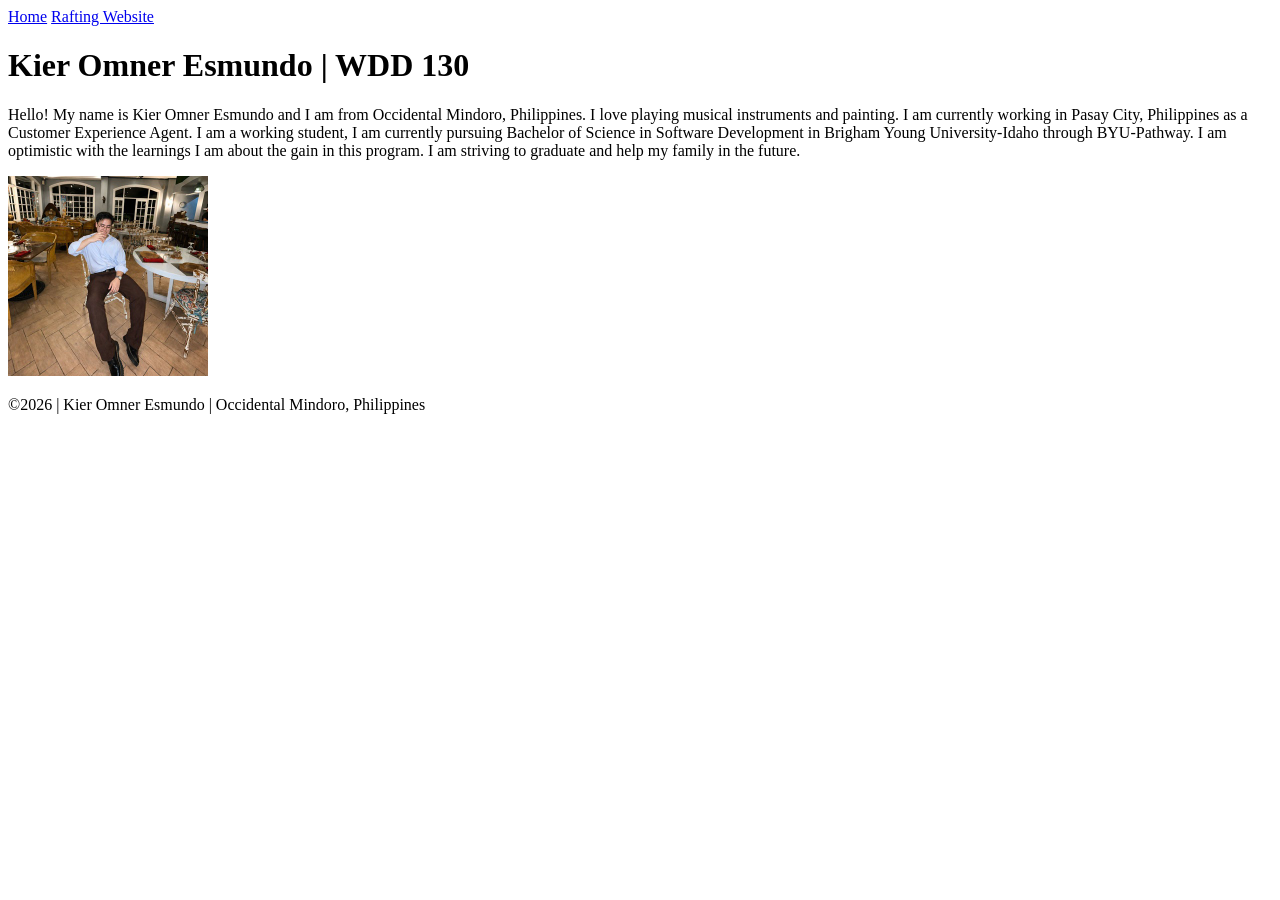
==== index.html @ 9639f5c5 "Refactor code structure for improved readability and maintainability" ====
<!DOCTYPE html>
<html lang="en">

<head>
    <meta charset="UTF-8">
    <meta name="viewport" content="width=device-width, initial-scale=1.0">
    <title>Kier Omner Esmundo | WDD 130</title>
</head>

<body>
    <header>
        <nav>
            <a href="#">Home</a>
            <a href="wwr/">Rafting Website</a>
        </nav>
    </header>
    <main>
        <h1>Kier Omner Esmundo | WDD 130</h1>
        <p>Hello! My name is Kier Omner Esmundo and I am from Occidental Mindoro, Philippines. I
            love playing musical instruments and painting. I am currently working in Pasay City,
            Philippines as a Customer Experience Agent. I am a working student, I am currently
            pursuing Bachelor of Science in Software Development in Brigham Young University-Idaho
            through BYU-Pathway. I am optimistic with the learnings I am about the gain in this
            program. I am striving to graduate and help my family in the future.</p>
        <img src="images/profile.jpg" alt="Hello, my name is Kier Omner Esmundo" width="200">
    </main>
    <footer>
        <p>©2026 | Kier Omner Esmundo | Occidental Mindoro, Philippines </p>
    </footer>
</body>

</html>
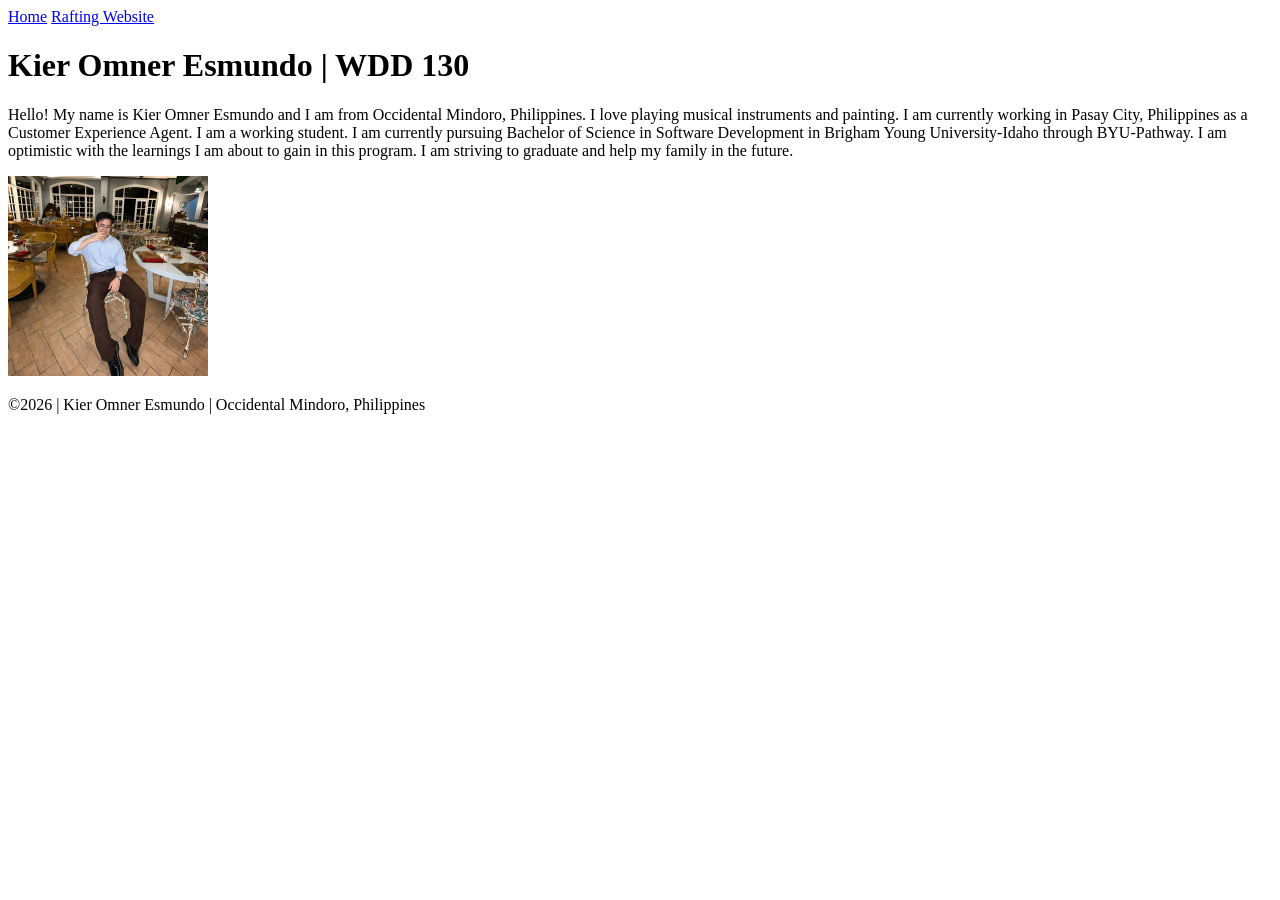
==== commit 932bc108: "Fix grammatical errors and improve sentence structure in the introduction paragraph" ====
--- a/index.html
+++ b/index.html
@@ -18,9 +18,9 @@
         <h1>Kier Omner Esmundo | WDD 130</h1>
         <p>Hello! My name is Kier Omner Esmundo and I am from Occidental Mindoro, Philippines. I
             love playing musical instruments and painting. I am currently working in Pasay City,
-            Philippines as a Customer Experience Agent. I am a working student, I am currently
+            Philippines as a Customer Experience Agent. I am a working student. I am currently
             pursuing Bachelor of Science in Software Development in Brigham Young University-Idaho
-            through BYU-Pathway. I am optimistic with the learnings I am about the gain in this
+            through BYU-Pathway. I am optimistic with the learnings I am about to gain in this
             program. I am striving to graduate and help my family in the future.</p>
         <img src="images/profile.jpg" alt="Hello, my name is Kier Omner Esmundo" width="200">
     </main>
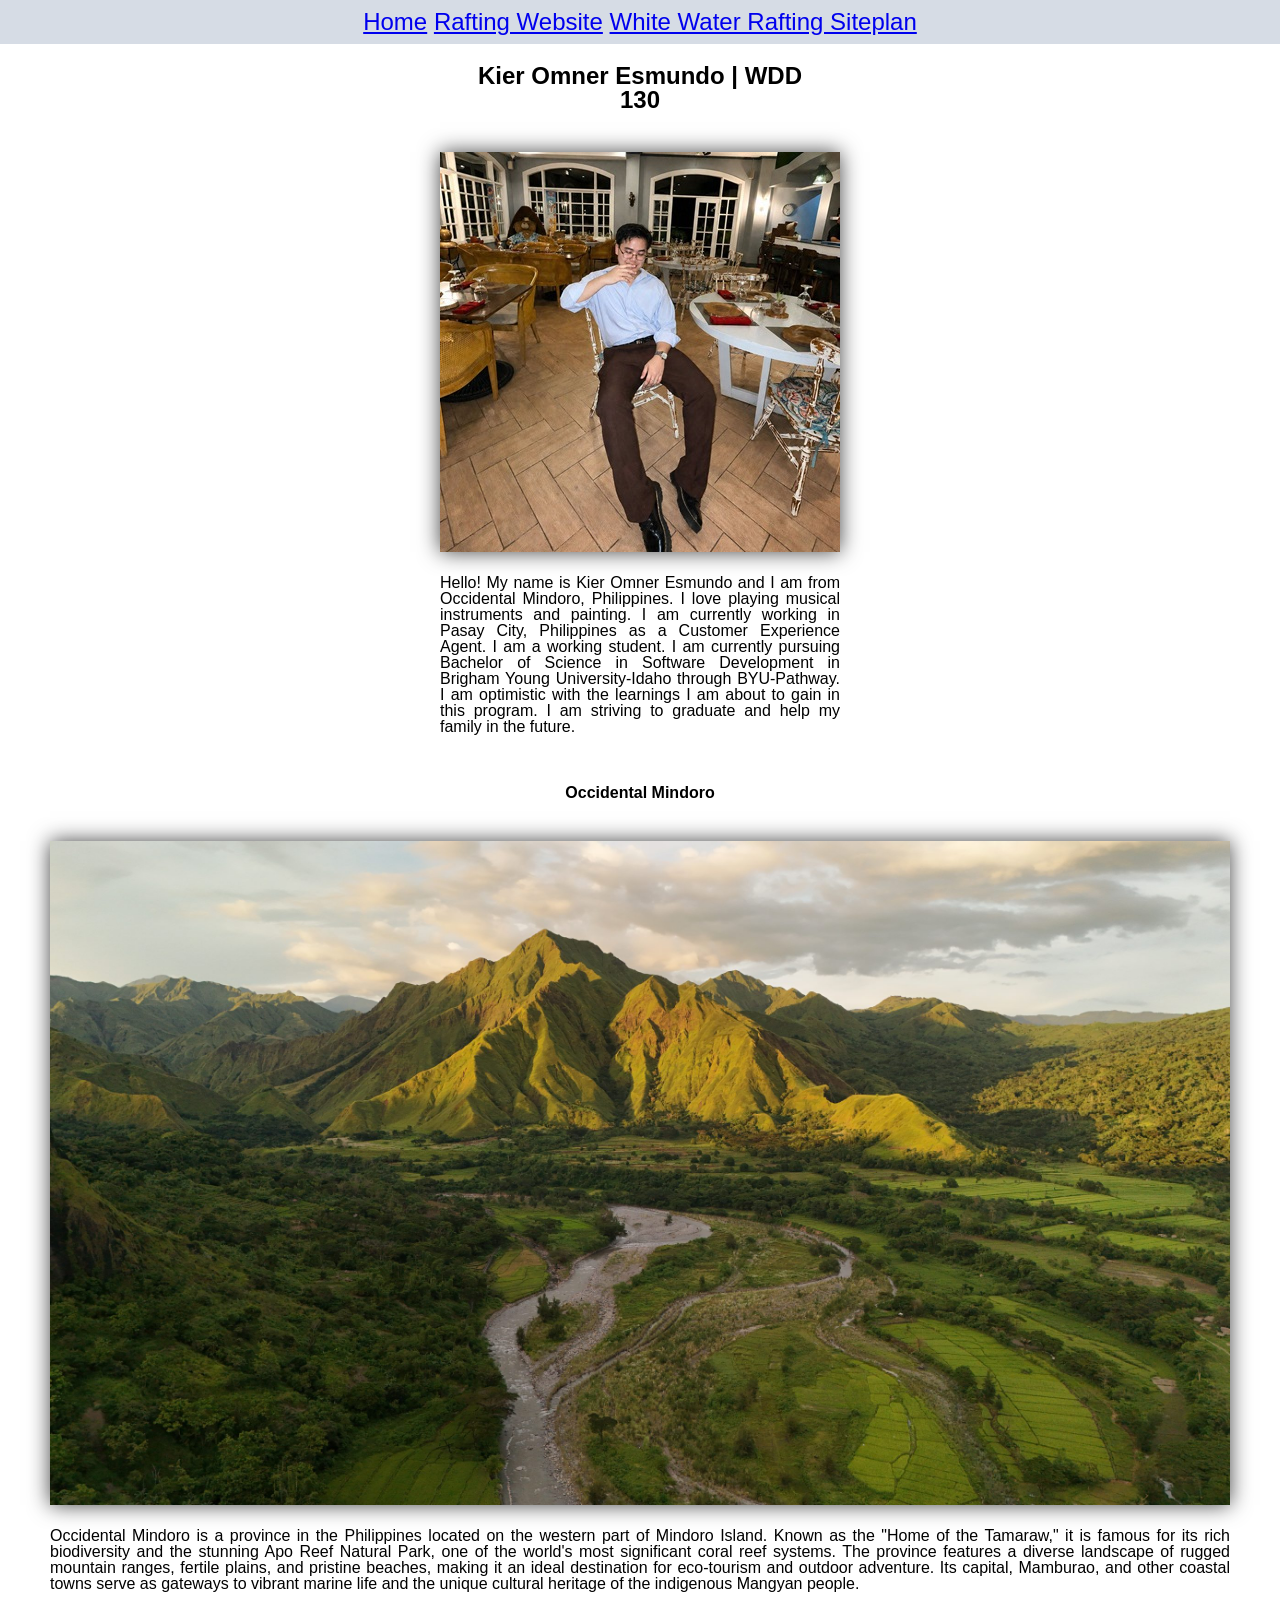
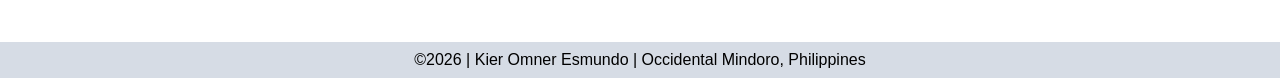
==== commit e24dffcc: "Add home page styles for layout and design - Create a new CSS file for home page styles - Set global" ====
--- a/index.html
+++ b/index.html
@@ -5,6 +5,11 @@
     <meta charset="UTF-8">
     <meta name="viewport" content="width=device-width, initial-scale=1.0">
     <title>Kier Omner Esmundo | WDD 130</title>
+    <meta name="description" content="Kier Omner Esmundo, WDD 130, My Home page">
+    <meta name="author" content="Kier Omner Esmundo">
+    <link rel="stylesheet" href="styles/styles.css">
+
+
 </head>
 
 <body>
@@ -12,18 +17,32 @@
         <nav>
             <a href="#">Home</a>
             <a href="wwr/">Rafting Website</a>
+            <a href="wwr/site-plan-rafting.html">White Water Rafting Siteplan</a>
         </nav>
     </header>
     <main>
         <h1>Kier Omner Esmundo | WDD 130</h1>
-        <p>Hello! My name is Kier Omner Esmundo and I am from Occidental Mindoro, Philippines. I
-            love playing musical instruments and painting. I am currently working in Pasay City,
+        <img src="images/profile.jpg" alt="Hello, my name is Kier Omner Esmundo" width="200">
+        <p1>Hello! My name is Kier Omner Esmundo and I am from Occidental Mindoro, Philippines.</p1>
+        <p2>I love playing musical instruments and painting. I am currently working in Pasay City,
             Philippines as a Customer Experience Agent. I am a working student. I am currently
             pursuing Bachelor of Science in Software Development in Brigham Young University-Idaho
             through BYU-Pathway. I am optimistic with the learnings I am about to gain in this
-            program. I am striving to graduate and help my family in the future.</p>
-        <img src="images/profile.jpg" alt="Hello, my name is Kier Omner Esmundo" width="200">
+            program. I am striving to graduate and help my family in the future.</p2>
     </main>
+    <aside>
+        <h2>Occidental Mindoro</h2>
+        <img src="images/occidental-mindoro.jpg"
+          alt="Devil's Mountain, San Jose, Occidental Mindoro">
+        <p3>Occidental Mindoro is a province in the Philippines located on the western part of
+            Mindoro Island. Known as the "Home of the Tamaraw," it is famous for its rich
+            biodiversity and the stunning Apo Reef Natural Park, one of the world's most significant
+            coral reef systems. The province features a diverse landscape of rugged mountain ranges,
+            fertile plains, and pristine beaches, making it an ideal destination for eco-tourism and
+            outdoor adventure. Its capital, Mamburao, and other coastal towns serve as gateways to
+            vibrant marine life and the unique cultural heritage of the indigenous Mangyan people.
+        </p3>
+    </aside>
     <footer>
         <p>©2026 | Kier Omner Esmundo | Occidental Mindoro, Philippines </p>
     </footer>
--- a/styles/styles.css
+++ b/styles/styles.css
@@ -0,0 +1,62 @@
+* {
+    margin: 0px;
+    padding: 0;
+}
+
+body {
+    font-family: sans-serif;
+    line-height: 1.0;
+}
+
+header,
+footer {
+    background-color: #d6dce5;
+    color: #fff;
+    padding: 10px;
+    text-align: center;
+    font-size: 1.5rem;
+}
+
+main {
+    width: 400px;
+    margin: 0 auto;
+    text-align: justify;
+}
+
+h1,
+h2 {
+    margin: 20px;
+    text-align: center;
+    font-family: Verdana, Tahoma, sans-serif;
+    font-size: 1.5rem;
+}
+
+h2 {
+    margin: 20px;
+    text-align: center;
+    font-size: 1rem;
+}
+
+img {
+    width: 100%;
+    height: auto;
+    box-shadow: 0 0 20px #444;
+    margin: 20px 0;
+}
+
+aside {
+    margin: 50px;
+    text-align: center;
+    font-family: Verdana, Tahoma, sans-serif;
+    font-size: 1rem;
+    text-align: justify;
+}
+
+ul {
+    margin: 10px 20px;
+}
+
+footer {
+    font-size: 1rem;
+    color: black;
+}
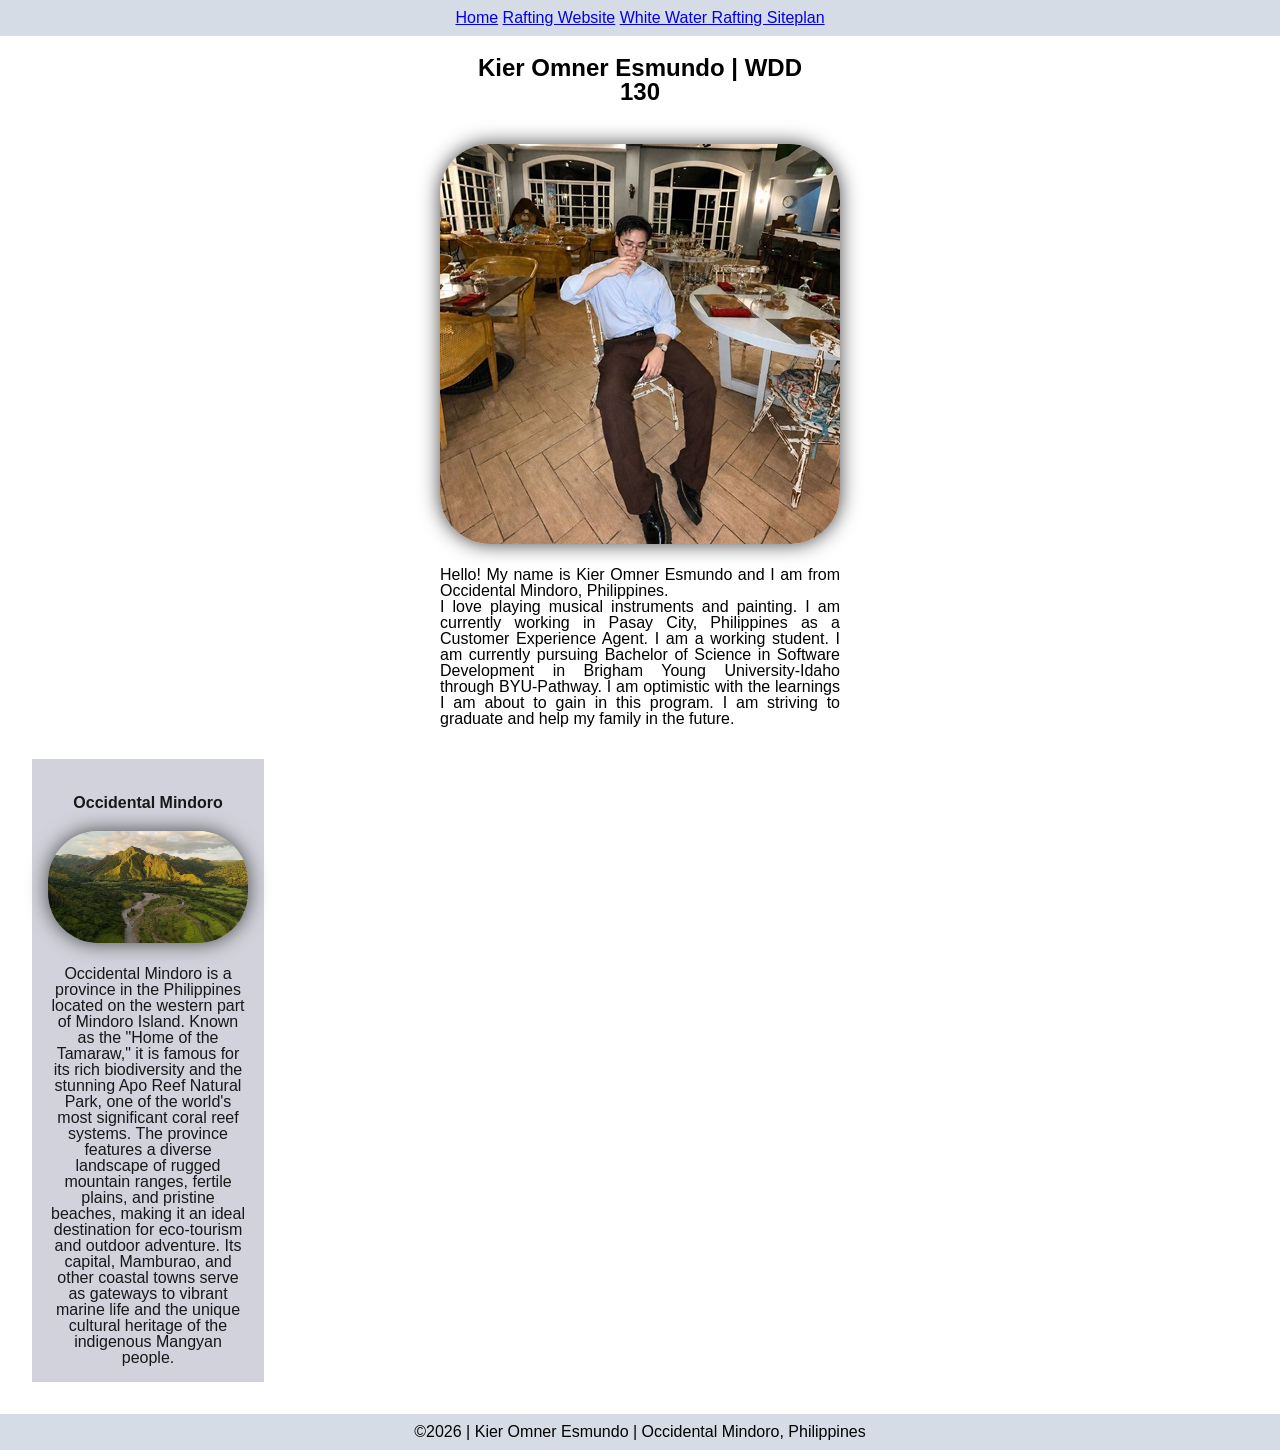
==== commit 82f6f787: "Refactor HTML structure and improve CSS styles for better layout and design" ====
--- a/index.html
+++ b/index.html
@@ -23,25 +23,25 @@
     <main>
         <h1>Kier Omner Esmundo | WDD 130</h1>
         <img src="images/profile.jpg" alt="Hello, my name is Kier Omner Esmundo" width="200">
-        <p1>Hello! My name is Kier Omner Esmundo and I am from Occidental Mindoro, Philippines.</p1>
-        <p2>I love playing musical instruments and painting. I am currently working in Pasay City,
+        <p>Hello! My name is Kier Omner Esmundo and I am from Occidental Mindoro, Philippines.</p>
+        <p>I love playing musical instruments and painting. I am currently working in Pasay City,
             Philippines as a Customer Experience Agent. I am a working student. I am currently
             pursuing Bachelor of Science in Software Development in Brigham Young University-Idaho
             through BYU-Pathway. I am optimistic with the learnings I am about to gain in this
-            program. I am striving to graduate and help my family in the future.</p2>
+            program. I am striving to graduate and help my family in the future.</p>
     </main>
     <aside>
         <h2>Occidental Mindoro</h2>
         <img src="images/occidental-mindoro.jpg"
           alt="Devil's Mountain, San Jose, Occidental Mindoro">
-        <p3>Occidental Mindoro is a province in the Philippines located on the western part of
+        <p>Occidental Mindoro is a province in the Philippines located on the western part of
             Mindoro Island. Known as the "Home of the Tamaraw," it is famous for its rich
             biodiversity and the stunning Apo Reef Natural Park, one of the world's most significant
             coral reef systems. The province features a diverse landscape of rugged mountain ranges,
             fertile plains, and pristine beaches, making it an ideal destination for eco-tourism and
             outdoor adventure. Its capital, Mamburao, and other coastal towns serve as gateways to
             vibrant marine life and the unique cultural heritage of the indigenous Mangyan people.
-        </p3>
+        </p>
     </aside>
     <footer>
         <p>©2026 | Kier Omner Esmundo | Occidental Mindoro, Philippines </p>
--- a/styles/styles.css
+++ b/styles/styles.css
@@ -14,7 +14,7 @@
     color: #fff;
     padding: 10px;
     text-align: center;
-    font-size: 1.5rem;
+    font-size: 1rem;
 }
 
 main {
@@ -37,19 +37,36 @@
     font-size: 1rem;
 }
 
-img {
+main img {
     width: 100%;
     height: auto;
     box-shadow: 0 0 20px #444;
     margin: 20px 0;
+    border-radius: 50px;
+}
+
+p {
+    padding: o;
 }
 
 aside {
-    margin: 50px;
+    width: 200px;
+    margin: 2em;
+    padding: 1em;
+    border: #444;
+    background-color: #d2d2dc;
     text-align: center;
+    color: #181819;
     font-family: Verdana, Tahoma, sans-serif;
-    font-size: 1rem;
-    text-align: justify;
+    font-size: 1em;
+}
+
+aside img {
+    border-radius: 50px;
+    width: 100%;
+    height: auto;
+    margin-bottom: 20px;
+    box-shadow: 0 0 20px #444;
 }
 
 ul {
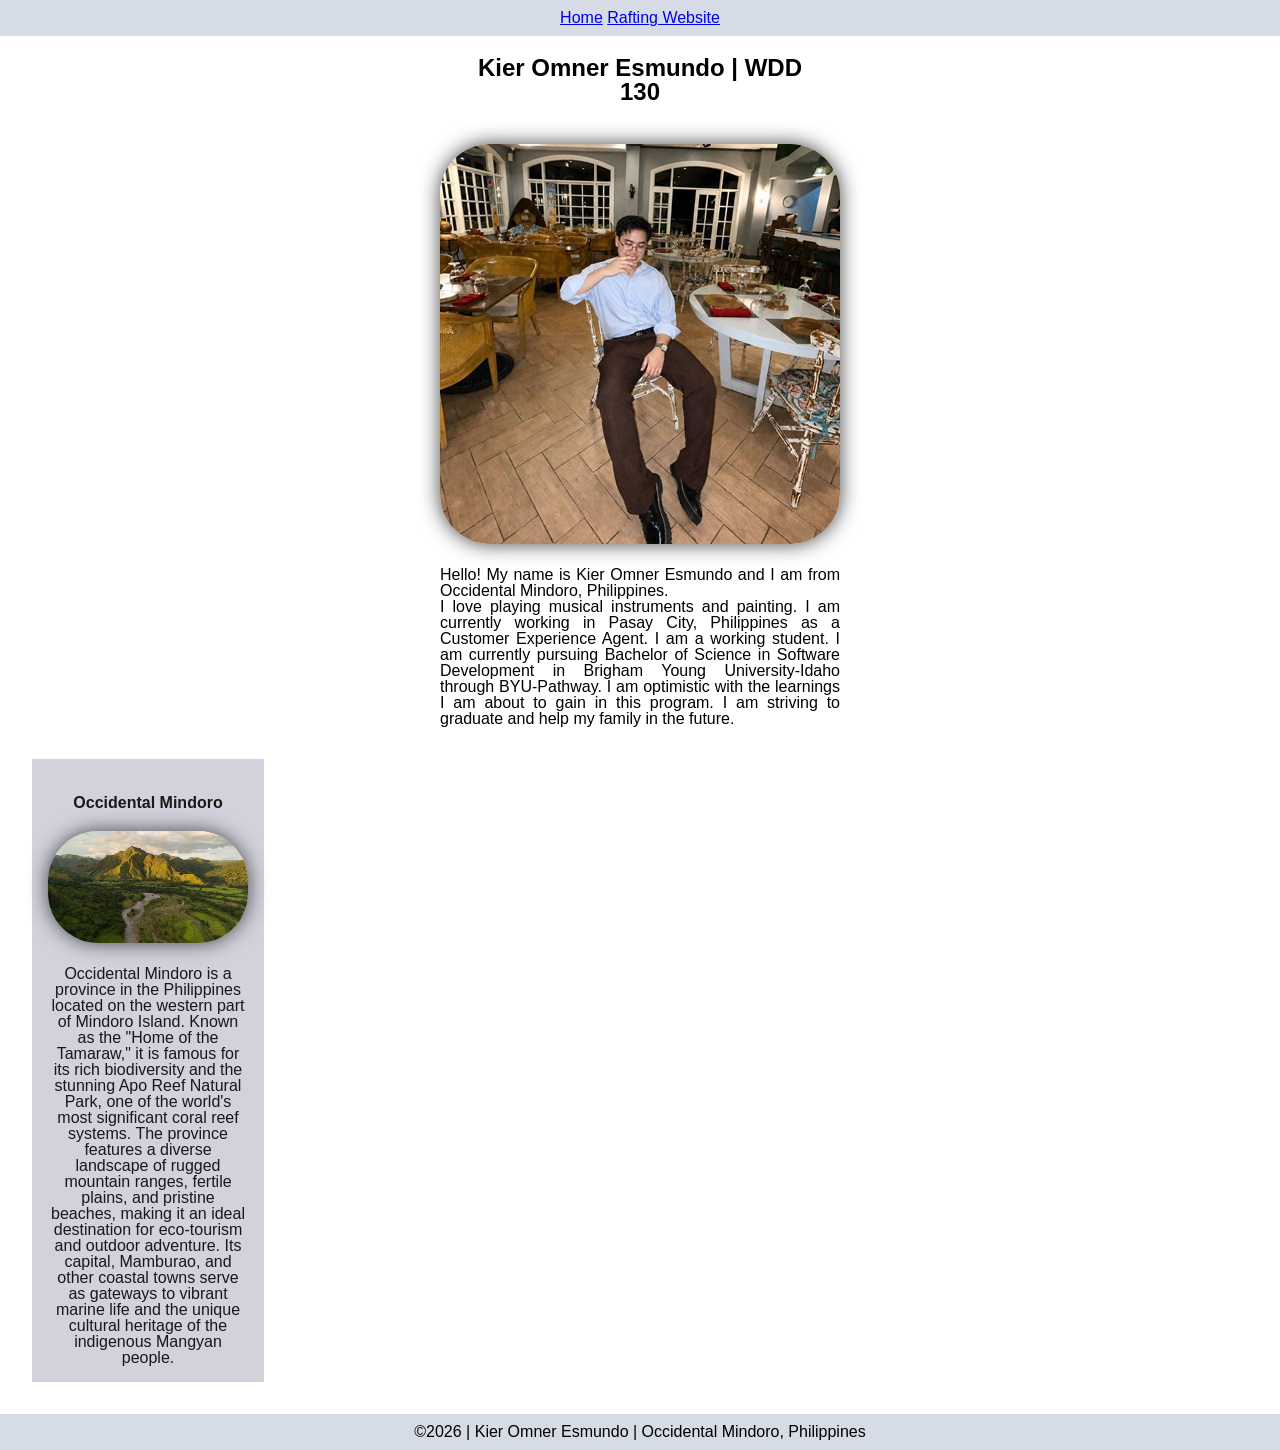
==== commit 01386ce9: "Update meta description for clarity and fix padding error in paragraph styles" ====
--- a/index.html
+++ b/index.html
@@ -5,7 +5,8 @@
     <meta charset="UTF-8">
     <meta name="viewport" content="width=device-width, initial-scale=1.0">
     <title>Kier Omner Esmundo | WDD 130</title>
-    <meta name="description" content="Kier Omner Esmundo, WDD 130, My Home page">
+    <meta name="description"
+      content="My name is Kier Omner Esmundo, a WDD 130 student. This is My Home page.">
     <meta name="author" content="Kier Omner Esmundo">
     <link rel="stylesheet" href="styles/styles.css">
 
@@ -17,7 +18,6 @@
         <nav>
             <a href="#">Home</a>
             <a href="wwr/">Rafting Website</a>
-            <a href="wwr/site-plan-rafting.html">White Water Rafting Siteplan</a>
         </nav>
     </header>
     <main>
--- a/styles/styles.css
+++ b/styles/styles.css
@@ -46,7 +46,7 @@
 }
 
 p {
-    padding: o;
+    padding: 0;
 }
 
 aside {
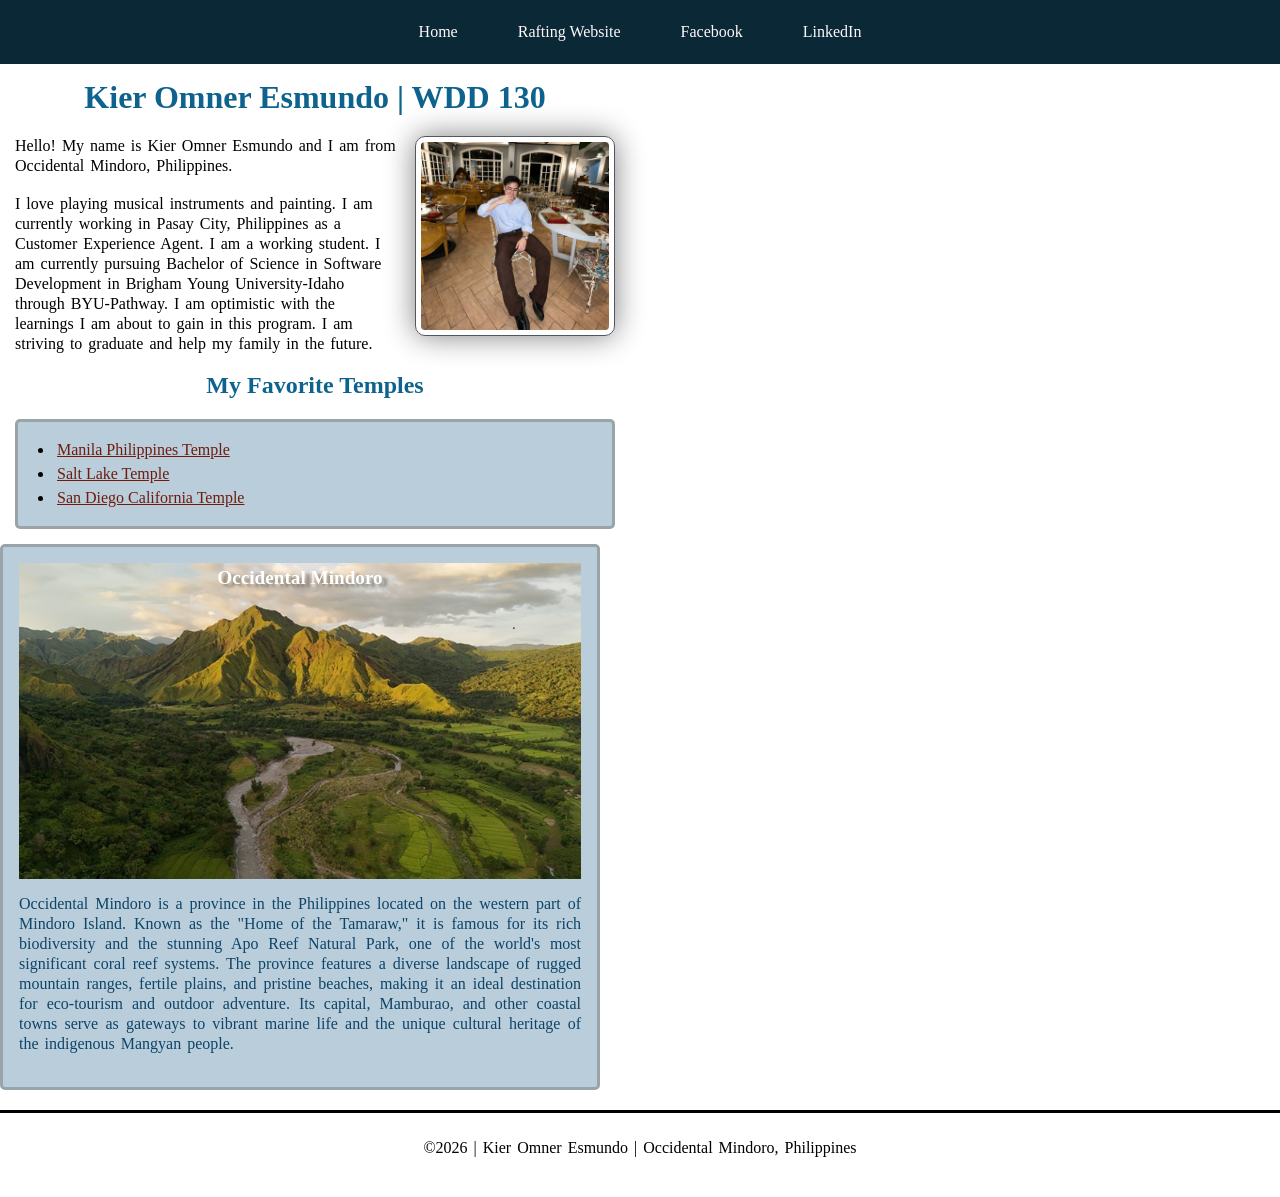
==== commit 88bbaab0: "Refactor code structure for improved readability and maintainability" ====
--- a/index.html
+++ b/index.html
@@ -6,10 +6,9 @@
     <meta name="viewport" content="width=device-width, initial-scale=1.0">
     <title>Kier Omner Esmundo | WDD 130</title>
     <meta name="description"
-      content="My name is Kier Omner Esmundo, a WDD 130 student. This is My Home page.">
+      content="Hello! My name is Kier Omner Esmundo, a WDD 130 student. This is My Home page.">
     <meta name="author" content="Kier Omner Esmundo">
     <link rel="stylesheet" href="styles/styles.css">
-
 
 </head>
 
@@ -18,6 +17,8 @@
         <nav>
             <a href="#">Home</a>
             <a href="wwr/">Rafting Website</a>
+            <a href="https://web.facebook.com/?_rdc=1&_rdr#" target="_blank">Facebook</a>
+            <a href="https://www.linkedin.com/" target="_blank">LinkedIn</a>
         </nav>
     </header>
     <main>
@@ -29,11 +30,25 @@
             pursuing Bachelor of Science in Software Development in Brigham Young University-Idaho
             through BYU-Pathway. I am optimistic with the learnings I am about to gain in this
             program. I am striving to graduate and help my family in the future.</p>
+        <h2>My Favorite Temples</h2>
+        <ul class="box">
+            <li><a href="https://churchofjesuschristtemples.org/manila-philippines-temple/"
+                  target="_blank">Manila
+                    Philippines Temple</a></li>
+            <li><a href="https://churchofjesuschristtemples.org/salt-lake-temple/"
+                  target="_blank">Salt Lake
+                    Temple</a></li>
+            <li><a href="https://churchofjesuschristtemples.org/san-diego-california-temple/"
+                  target="_blank">San
+                    Diego California Temple</a></li>
+        </ul>
     </main>
-    <aside>
-        <h2>Occidental Mindoro</h2>
-        <img src="images/occidental-mindoro.jpg"
-          alt="Devil's Mountain, San Jose, Occidental Mindoro">
+    <aside class="box">
+        <div class="image-container">
+            <img src="images/occidental-mindoro.jpg"
+              alt="Devil's Mountain, San Jose, Occidental Mindoro">
+            <div class="top-text">Occidental Mindoro</div>
+        </div>
         <p>Occidental Mindoro is a province in the Philippines located on the western part of
             Mindoro Island. Known as the "Home of the Tamaraw," it is famous for its rich
             biodiversity and the stunning Apo Reef Natural Park, one of the world's most significant
--- a/styles/styles.css
+++ b/styles/styles.css
@@ -1,79 +1,157 @@
 * {
-    margin: 0px;
+    margin: 0;
     padding: 0;
+    box-sizing: border-box;
+    font-family: Georgia, serif;
 }
 
-body {
-    font-family: sans-serif;
-    line-height: 1.0;
+a {
+    color: #6f1c0f;
 }
 
-header,
-footer {
-    background-color: #d6dce5;
-    color: #fff;
-    padding: 10px;
-    text-align: center;
-    font-size: 1rem;
+a:visited {
+    color: #fbfcfc;
 }
 
-main {
-    width: 400px;
-    margin: 0 auto;
-    text-align: justify;
+a:hover {
+    color: #b46845;
+    text-decoration: underline;
+}
+
+a:active {
+    color: #d29c9c;
+}
+
+header nav {
+    display: flex;
+    /* puts items side by side */
+    gap: 20px;
+    /* space between links */
+    justify-content: center;
+}
+
+header nav a {
+    text-decoration: none;
+    color: #fdfafa;
+}
+
+nav {
+    background-color: rgb(10, 40, 54);
+    padding: 3px;
+}
+
+nav a {
+    color: white;
+    display: block;
+    padding: 10px;
+    margin: 10px;
 }
 
 h1,
 h2 {
-    margin: 20px;
+    color: rgb(13, 99, 142);
+    margin-bottom: 20px;
     text-align: center;
-    font-family: Verdana, Tahoma, sans-serif;
-    font-size: 1.5rem;
-}
-
-h2 {
-    margin: 20px;
-    text-align: center;
-    font-size: 1rem;
 }
 
 main img {
-    width: 100%;
+    width: 200px;
     height: auto;
-    box-shadow: 0 0 20px #444;
-    margin: 20px 0;
-    border-radius: 50px;
+    border: 1px solid rgb(82, 87, 95);
+    border-radius: 10px;
+    padding: 5px;
+    box-shadow: 0 0 30px gray;
+    float: right;
+    margin-left: 3%;
+    margin-bottom: 2px;
 }
 
 p {
     padding: 0;
+    word-spacing: 2px;
+    line-height: 20px;
+    margin-bottom: 25px;
+    margin-bottom: 3%;
+}
+
+main {
+    max-width: 600px;
+    margin: 15px;
+
 }
 
 aside {
-    width: 200px;
-    margin: 2em;
-    padding: 1em;
-    border: #444;
-    background-color: #d2d2dc;
-    text-align: center;
-    color: #181819;
-    font-family: Verdana, Tahoma, sans-serif;
-    font-size: 1em;
+    max-width: 600px;
+    border-radius: 15px;
+    color: rgb(14, 68, 105);
+    line-height: 20px;
+    text-align: justify;
+    position: relative;
 }
 
 aside img {
-    border-radius: 50px;
     width: 100%;
     height: auto;
-    margin-bottom: 20px;
-    box-shadow: 0 0 20px #444;
+
 }
 
-ul {
-    margin: 10px 20px;
+aside h2 {
+    color: white;
+    margin-bottom: 10px;
+    font-size: 25px;
+    position: absolute;
+    top: 1em;
+    left: 150px;
+}
+
+aside p {
+    margin-top: 10px;
 }
 
 footer {
-    font-size: 1rem;
-    color: black;
-}+    margin-top: 20px;
+    border-top: 3px solid black;
+    text-align: center;
+}
+
+footer p {
+    text-align: center;
+    margin-top: 2%;
+}
+
+/* class selectors */
+.box {
+    padding: 1rem;
+    margin: 1rem 0 2 rem;
+    border: 3px solid rgba(83, 71, 56, 0.309);
+    border-radius: 5px;
+    background-color: rgb(185, 206, 218);
+
+}
+
+.box li {
+    padding: 3px;
+    margin-left: 20px;
+}
+
+.image-container {
+    position: relative;
+    display: inline-block;
+}
+
+.image-container img {
+    width: 100%;
+    /* or set a fixed width if needed */
+    height: auto;
+}
+
+.top-text {
+    position: absolute;
+    top: 0;
+    left: 50%;
+    transform: translateX(-50%);
+    color: white;
+    font-size: 1.2rem;
+    font-weight: bold;
+    padding: 5px 10px;
+    text-shadow: 5px 3px 3px rgba(59, 59, 59, 0.507);
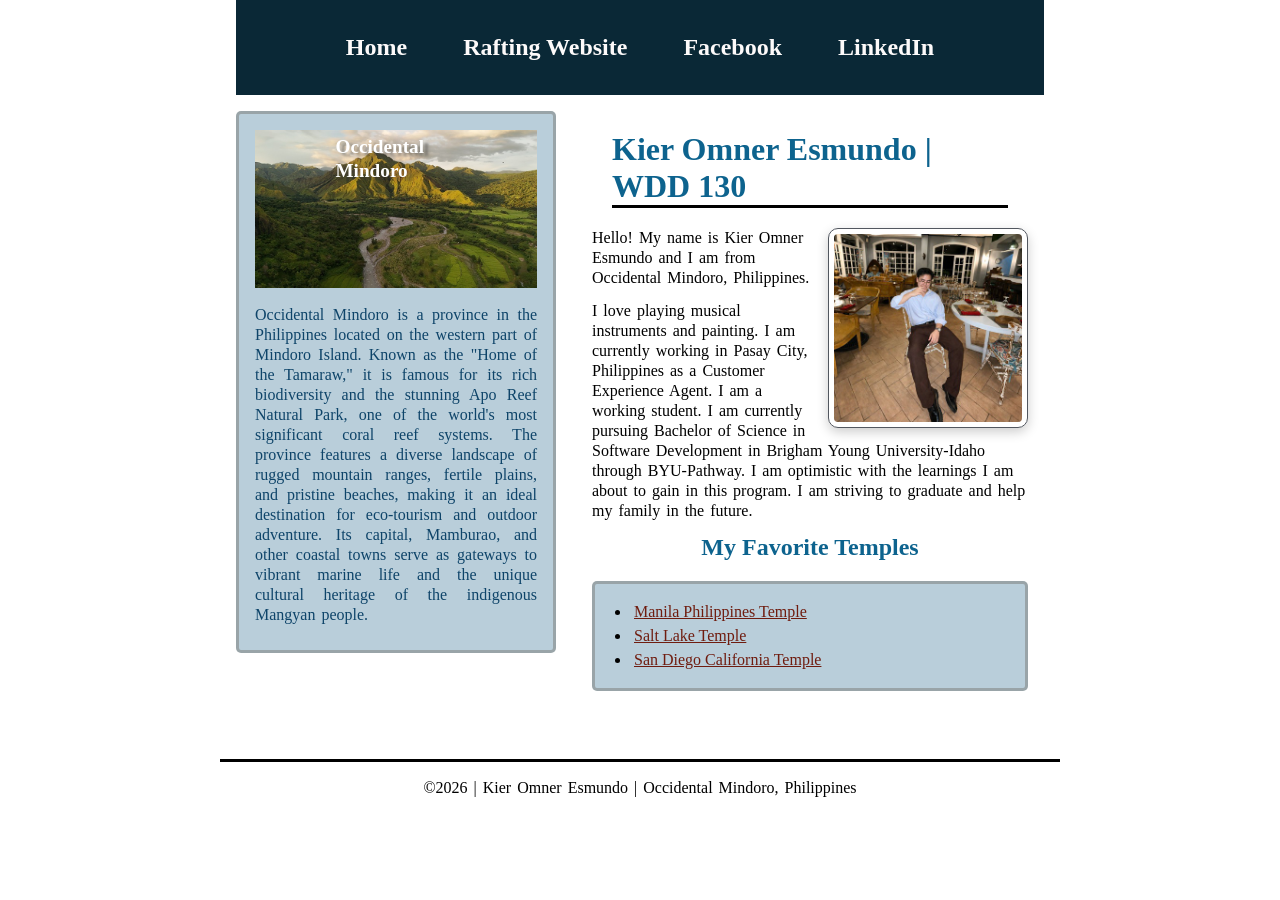
==== commit 9e52795c: "Refactor layout structure and styles for improved responsiveness and readability" ====
--- a/index.html
+++ b/index.html
@@ -21,43 +21,54 @@
             <a href="https://www.linkedin.com/" target="_blank">LinkedIn</a>
         </nav>
     </header>
-    <main>
-        <h1>Kier Omner Esmundo | WDD 130</h1>
-        <img src="images/profile.jpg" alt="Hello, my name is Kier Omner Esmundo" width="200">
-        <p>Hello! My name is Kier Omner Esmundo and I am from Occidental Mindoro, Philippines.</p>
-        <p>I love playing musical instruments and painting. I am currently working in Pasay City,
-            Philippines as a Customer Experience Agent. I am a working student. I am currently
-            pursuing Bachelor of Science in Software Development in Brigham Young University-Idaho
-            through BYU-Pathway. I am optimistic with the learnings I am about to gain in this
-            program. I am striving to graduate and help my family in the future.</p>
-        <h2>My Favorite Temples</h2>
-        <ul class="box">
-            <li><a href="https://churchofjesuschristtemples.org/manila-philippines-temple/"
-                  target="_blank">Manila
-                    Philippines Temple</a></li>
-            <li><a href="https://churchofjesuschristtemples.org/salt-lake-temple/"
-                  target="_blank">Salt Lake
-                    Temple</a></li>
-            <li><a href="https://churchofjesuschristtemples.org/san-diego-california-temple/"
-                  target="_blank">San
-                    Diego California Temple</a></li>
-        </ul>
-    </main>
-    <aside class="box">
-        <div class="image-container">
-            <img src="images/occidental-mindoro.jpg"
-              alt="Devil's Mountain, San Jose, Occidental Mindoro">
-            <div class="top-text">Occidental Mindoro</div>
-        </div>
-        <p>Occidental Mindoro is a province in the Philippines located on the western part of
-            Mindoro Island. Known as the "Home of the Tamaraw," it is famous for its rich
-            biodiversity and the stunning Apo Reef Natural Park, one of the world's most significant
-            coral reef systems. The province features a diverse landscape of rugged mountain ranges,
-            fertile plains, and pristine beaches, making it an ideal destination for eco-tourism and
-            outdoor adventure. Its capital, Mamburao, and other coastal towns serve as gateways to
-            vibrant marine life and the unique cultural heritage of the indigenous Mangyan people.
-        </p>
-    </aside>
+    <div class="grid">
+        <main>
+            <h1>Kier Omner Esmundo | WDD 130</h1>
+            <img src="images/profile.jpg" alt="Hello, my name is Kier Omner Esmundo" width="200">
+            <p>Hello! My name is Kier Omner Esmundo and I am from Occidental Mindoro, Philippines.
+            </p>
+            <p>I love playing musical instruments and painting. I am currently working in Pasay
+                City,
+                Philippines as a Customer Experience Agent. I am a working student. I am currently
+                pursuing Bachelor of Science in Software Development in Brigham Young
+                University-Idaho
+                through BYU-Pathway. I am optimistic with the learnings I am about to gain in this
+                program. I am striving to graduate and help my family in the future.</p>
+            <h2>My Favorite Temples</h2>
+            <ul class="box">
+                <li><a href="https://churchofjesuschristtemples.org/manila-philippines-temple/"
+                      target="_blank">Manila
+                        Philippines Temple</a></li>
+                <li><a href="https://churchofjesuschristtemples.org/salt-lake-temple/"
+                      target="_blank">Salt Lake
+                        Temple</a></li>
+                <li><a href="https://churchofjesuschristtemples.org/san-diego-california-temple/"
+                      target="_blank">San
+                        Diego California Temple</a>
+                </li>
+            </ul>
+        </main>
+        <aside class="box">
+            <div class="image-container">
+                <img src="images/occidental-mindoro.jpg"
+                  alt="Devil's Mountain, San Jose, Occidental Mindoro">
+                <div class="top-text">Occidental Mindoro</div>
+            </div>
+            <p>Occidental Mindoro is a province in the Philippines located on the western part of
+                Mindoro Island. Known as the "Home of the Tamaraw," it is famous for its rich
+                biodiversity and the stunning Apo Reef Natural Park, one of the world's most
+                significant
+                coral reef systems. The province features a diverse landscape of rugged mountain
+                ranges,
+                fertile plains, and pristine beaches, making it an ideal destination for eco-tourism
+                and
+                outdoor adventure. Its capital, Mamburao, and other coastal towns serve as gateways
+                to
+                vibrant marine life and the unique cultural heritage of the indigenous Mangyan
+                people.
+            </p>
+        </aside>
+    </div>
     <footer>
         <p>©2026 | Kier Omner Esmundo | Occidental Mindoro, Philippines </p>
     </footer>
--- a/styles/styles.css
+++ b/styles/styles.css
@@ -3,30 +3,44 @@
     padding: 0;
     box-sizing: border-box;
     font-family: Georgia, serif;
+
+}
+
+:root {
+    --primary-color: rgb(13, 99, 142);
+    --secondary-color: rgb(10, 40, 54);
+    --accent-color: #b46845;
 }
 
 a {
     color: #6f1c0f;
+    transition: color 0.3s ease;
+    text-decoration: 0.3s ease;
 }
 
 a:visited {
-    color: #fbfcfc;
+    color: #fff;
 }
 
 a:hover {
-    color: #b46845;
-    text-decoration: underline;
+    color: var(--accent-color);
 }
 
 a:active {
     color: #d29c9c;
 }
 
+header,
+.grid,
+footer {
+    max-width: 840px;
+    margin: 0 auto;
+    padding: 0 1rem;
+}
+
 header nav {
     display: flex;
-    /* puts items side by side */
     gap: 20px;
-    /* space between links */
     justify-content: center;
 }
 
@@ -36,22 +50,33 @@
 }
 
 nav {
-    background-color: rgb(10, 40, 54);
-    padding: 3px;
+    background-color: var(--secondary-color);
+    padding: 1rem;
+    display: flex;
+    justify-content: space-evenly;
+    align-items: center;
 }
 
 nav a {
     color: white;
     display: block;
-    padding: 10px;
+    padding: 0.5rem;
     margin: 10px;
+    font-size: 1.5rem;
+    font-weight: 800;
 }
 
 h1,
 h2 {
-    color: rgb(13, 99, 142);
+    color: var(--primary-color);
     margin-bottom: 20px;
-    text-align: center;
+    display: flex;
+    justify-content: center;
+}
+
+h1 {
+    margin: 20px;
+    border-bottom: 3px solid black;
 }
 
 main img {
@@ -60,7 +85,7 @@
     border: 1px solid rgb(82, 87, 95);
     border-radius: 10px;
     padding: 5px;
-    box-shadow: 0 0 30px gray;
+    box-shadow: 0 4px 12px rgba(0, 0, 0, 0.2);
     float: right;
     margin-left: 3%;
     margin-bottom: 2px;
@@ -72,11 +97,14 @@
     line-height: 20px;
     margin-bottom: 25px;
     margin-bottom: 3%;
+
 }
 
 main {
     max-width: 600px;
-    margin: 15px;
+    margin: 1rem;
+    grid-column: 2;
+    margin: 1rem;
 
 }
 
@@ -84,7 +112,7 @@
     max-width: 600px;
     border-radius: 15px;
     color: rgb(14, 68, 105);
-    line-height: 20px;
+    line-height: 1.5rem;
     text-align: justify;
     position: relative;
 }
@@ -122,7 +150,7 @@
 /* class selectors */
 .box {
     padding: 1rem;
-    margin: 1rem 0 2 rem;
+    margin: 1rem 0 2rem;
     border: 3px solid rgba(83, 71, 56, 0.309);
     border-radius: 5px;
     background-color: rgb(185, 206, 218);
@@ -136,12 +164,10 @@
 
 .image-container {
     position: relative;
-    display: inline-block;
 }
 
 .image-container img {
     width: 100%;
-    /* or set a fixed width if needed */
     height: auto;
 }
 
@@ -154,4 +180,19 @@
     font-size: 1.2rem;
     font-weight: bold;
     padding: 5px 10px;
-    text-shadow: 5px 3px 3px rgba(59, 59, 59, 0.507);+    text-shadow: 5px 3px 3px rgba(59, 59, 59, 0.507);
+}
+
+.grid {
+    display: grid;
+    grid-template-columns: 1fr 2fr;
+    gap: 20px;
+    align-items: start;
+}
+
+aside {
+    width: 20rem;
+    position: relative;
+    grid-column: 1;
+    grid-row: 1;
+}
